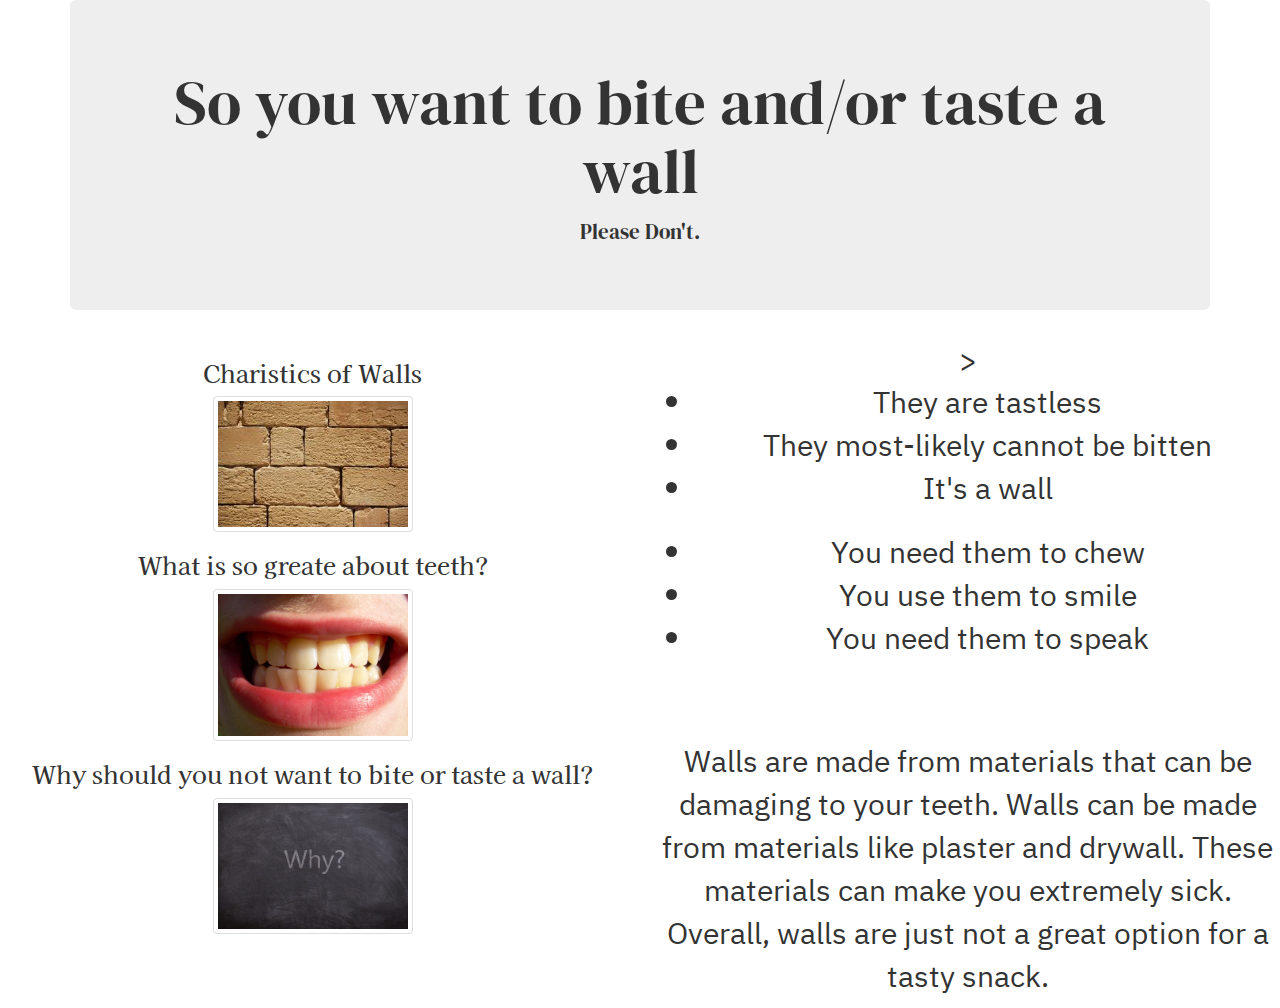
==== csci340lab1/index.html @ d09c7ed8 "Update index.html" ====
<!DOCTYPE html>
<html>
<head>

  <link rel="preconnect" href="https://fonts.googleapis.com">
  <link rel="preconnect" href="https://fonts.gstatic.com" crossorigin>
  <link href="https://fonts.googleapis.com/css2?family=DM+Serif+Display:ital@0;1&family=IBM+Plex+Sans+Arabic:wght@100&family=Kaisei+HarunoUmi&display=swap" rel="stylesheet">

  <meta charset="utf-8">
  <meta name="viewport" content="width=device-width, initial-scale=1">
  <link rel="stylesheet" href="https://maxcdn.bootstrapcdn.com/bootstrap/3.4.1/css/bootstrap.min.css">
  <script src="https://ajax.googleapis.com/ajax/libs/jquery/3.5.1/jquery.min.js"></script>
  <script src="https://maxcdn.bootstrapcdn.com/bootstrap/3.4.1/js/bootstrap.min.js"></script>

  <title> Alivia's Website</title>

  <style>

    body {
      font-family: 'DM Serif Display', serif;
      font-size: 30px;
      text-align: center;
    }
   </style>

</head>

<body>
  <div class="container">
    <div class="jumbotron">
      <h1>So you want to bite and/or taste a wall</h1>
      <p>Please Don't.</p>
    </div>
  </div>

  <div class="row" table-bordered>

    <div class="col-sm-6" style="font-family: 'Kaisei HarunoUmi', serif;">
      <h3> Charistics of Walls</h3>
      <img src="images/wall.jpeg" class="img-thumbnail" alt="no image found bestie" width="200" height="100">
    </div>

    <div class="col-sm-6" style="font-family: 'IBM Plex Sans Arabic', sans-serif;">>
      <ul>
        <li> They are tastless</li>
        <li> They most-likely cannot be bitten
        <li> It's a wall</li>
    </div>
    </div>

  <div class="row">
    <div class="col-sm-6" style="font-family: 'Kaisei HarunoUmi', serif;">
      <h3>What is so greate about teeth?</h3>
      <img src="images/teeth.jpeg" class="img-thumbnail" alt="no image found bestie" width="200" height="100">
    </div>

    <div class="col-sm-6" style="font-family: 'IBM Plex Sans Arabic', sans-serif;">
      <ul>
        <li>You need them to chew</li>
        <li>You use them to smile</li>
        <li>You need them to speak</li>
      </ul>
    </div>
  </div>


  <div class="row">
    <div class="col-sm-6" style="font-family: 'Kaisei HarunoUmi', serif;">
      <h3>Why should you not want to bite or taste a wall?</h3>
      <img src="images/question.jpeg" class="img-thumbnail" alt="no image found bestie" width="200" height="100">
    </div>

    <div class="col-sm-6" style="font-family: 'IBM Plex Sans Arabic', sans-serif;">
      <p> Walls are made from materials that can be damaging to your teeth. Walls
        can be made from materials like plaster and drywall. These materials can make
        you extremely sick. Overall, walls are just not a great option for a tasty
        snack.</p>
    </div>
  </div>



</body>

</html>
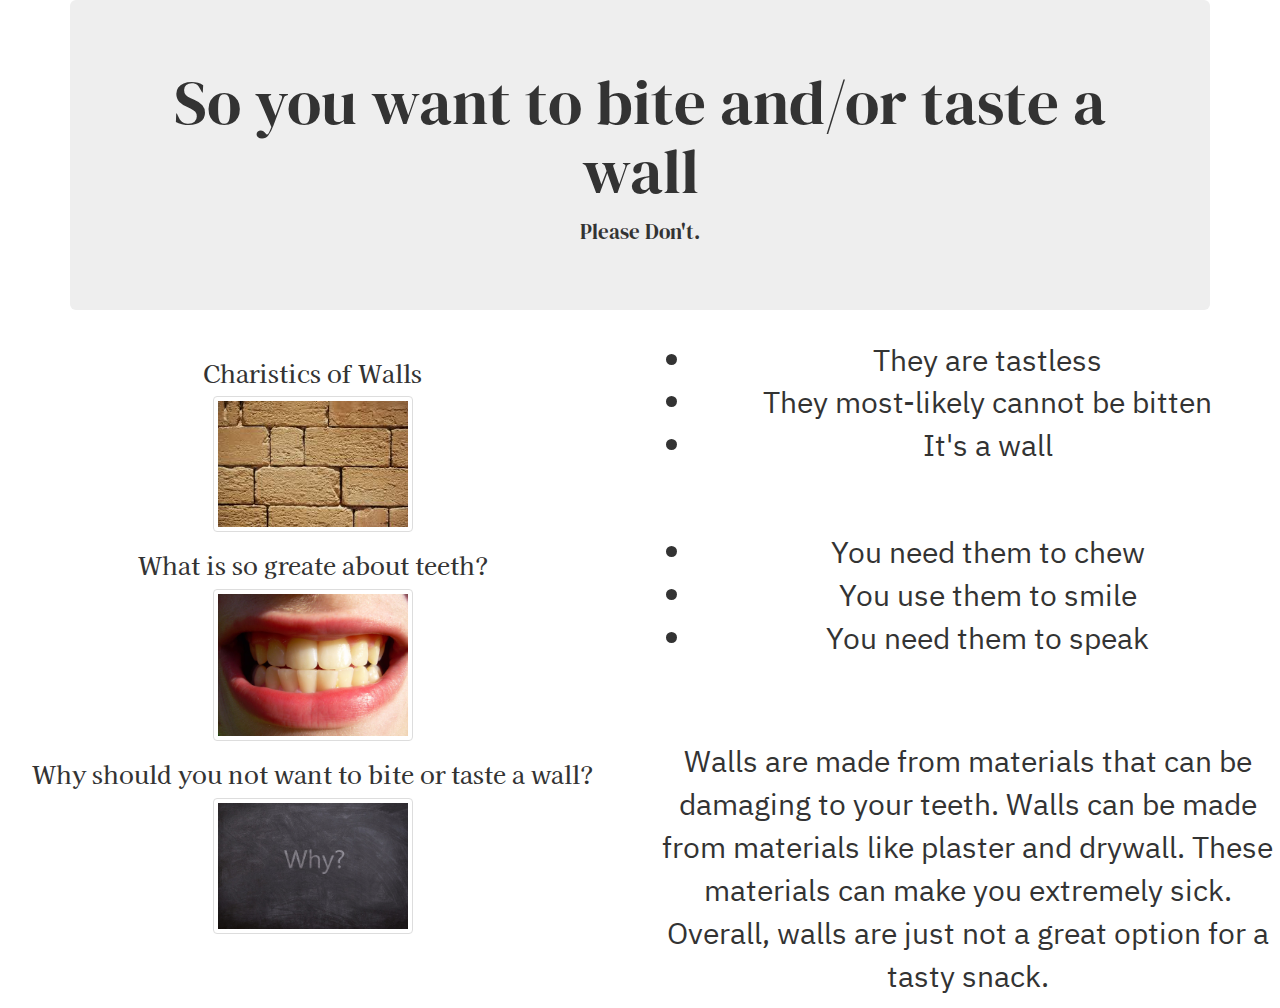
==== commit 8cfeb61d: "Update index.html" ====
--- a/csci340lab1/index.html
+++ b/csci340lab1/index.html
@@ -40,7 +40,7 @@
       <img src="images/wall.jpeg" class="img-thumbnail" alt="no image found bestie" width="200" height="100">
     </div>
 
-    <div class="col-sm-6" style="font-family: 'IBM Plex Sans Arabic', sans-serif;">>
+    <div class="col-sm-6" style="font-family: 'IBM Plex Sans Arabic', sans-serif;">
       <ul>
         <li> They are tastless</li>
         <li> They most-likely cannot be bitten
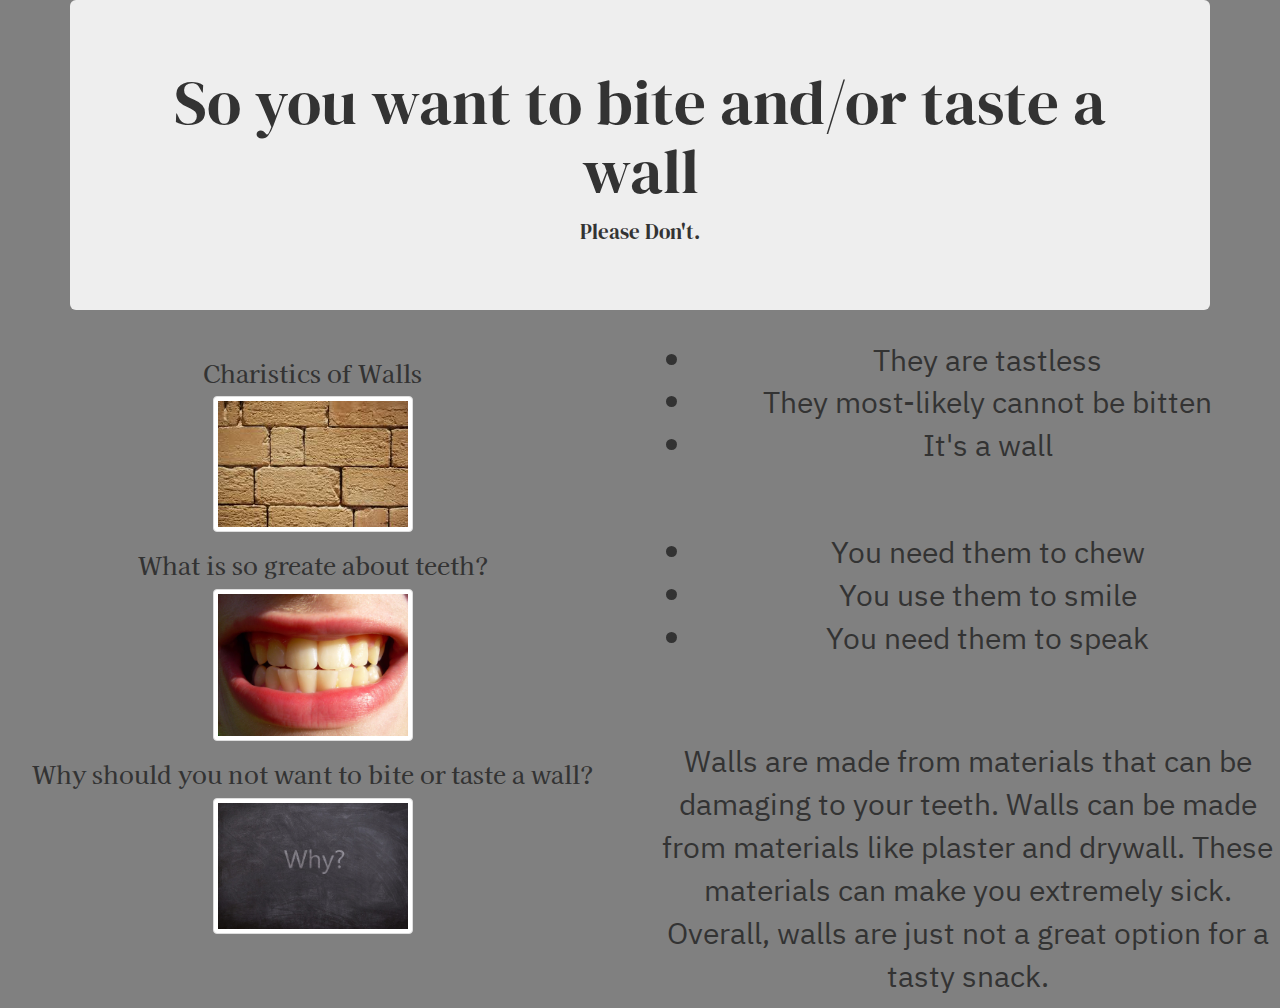
==== commit c9a25760: "Update index.html" ====
--- a/csci340lab1/index.html
+++ b/csci340lab1/index.html
@@ -25,7 +25,7 @@
 
 </head>
 
-<body>
+<body style="background-color:grey;">
   <div class="container">
     <div class="jumbotron">
       <h1>So you want to bite and/or taste a wall</h1>
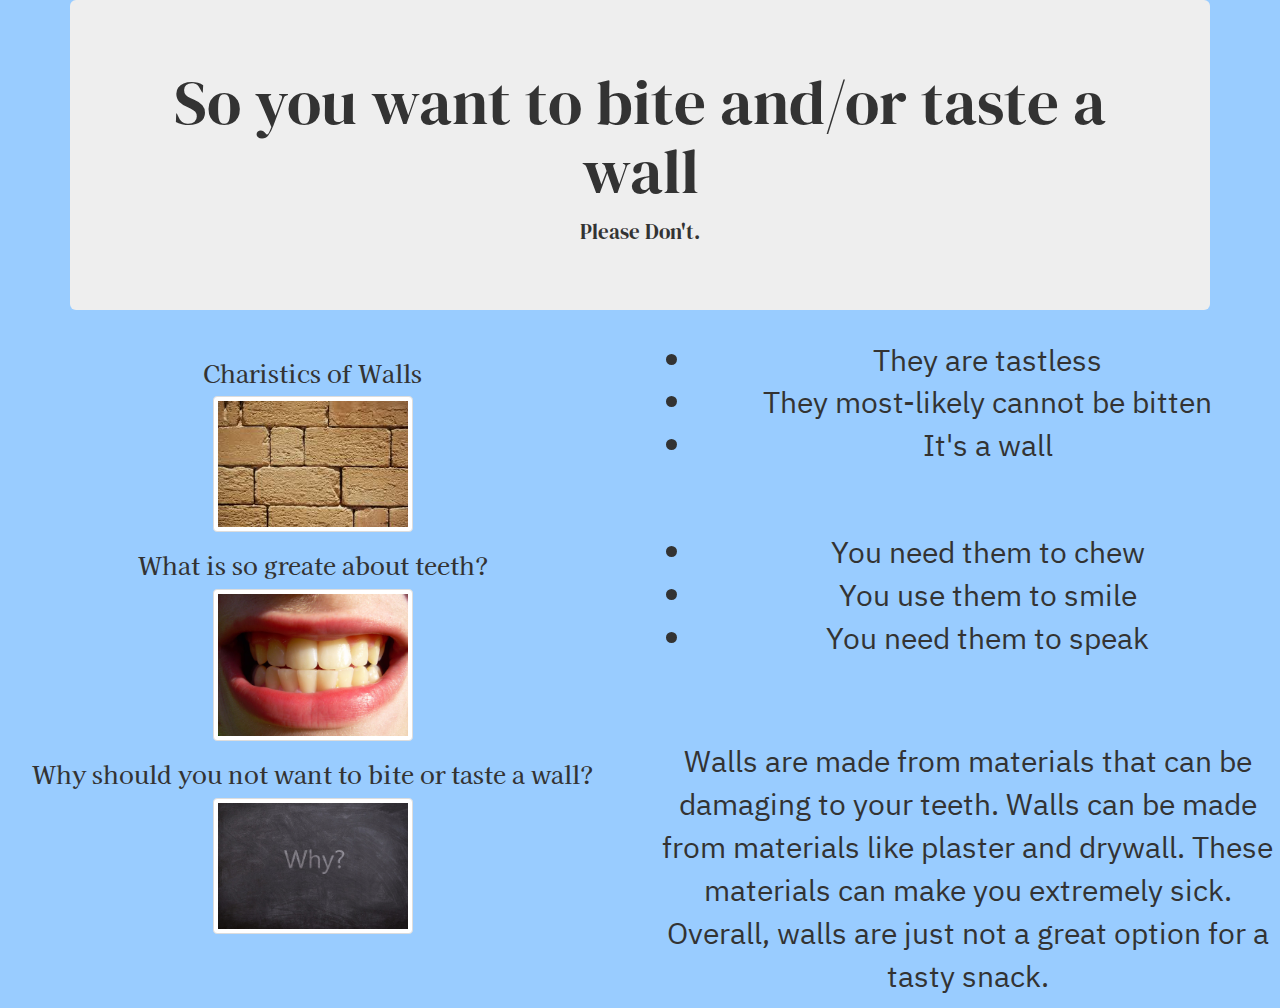
==== commit 5176a0bd: "Update index.html" ====
--- a/csci340lab1/index.html
+++ b/csci340lab1/index.html
@@ -25,7 +25,7 @@
 
 </head>
 
-<body style="background-color:grey;">
+<body style="background-color:#99CCFF;">
   <div class="container">
     <div class="jumbotron">
       <h1>So you want to bite and/or taste a wall</h1>
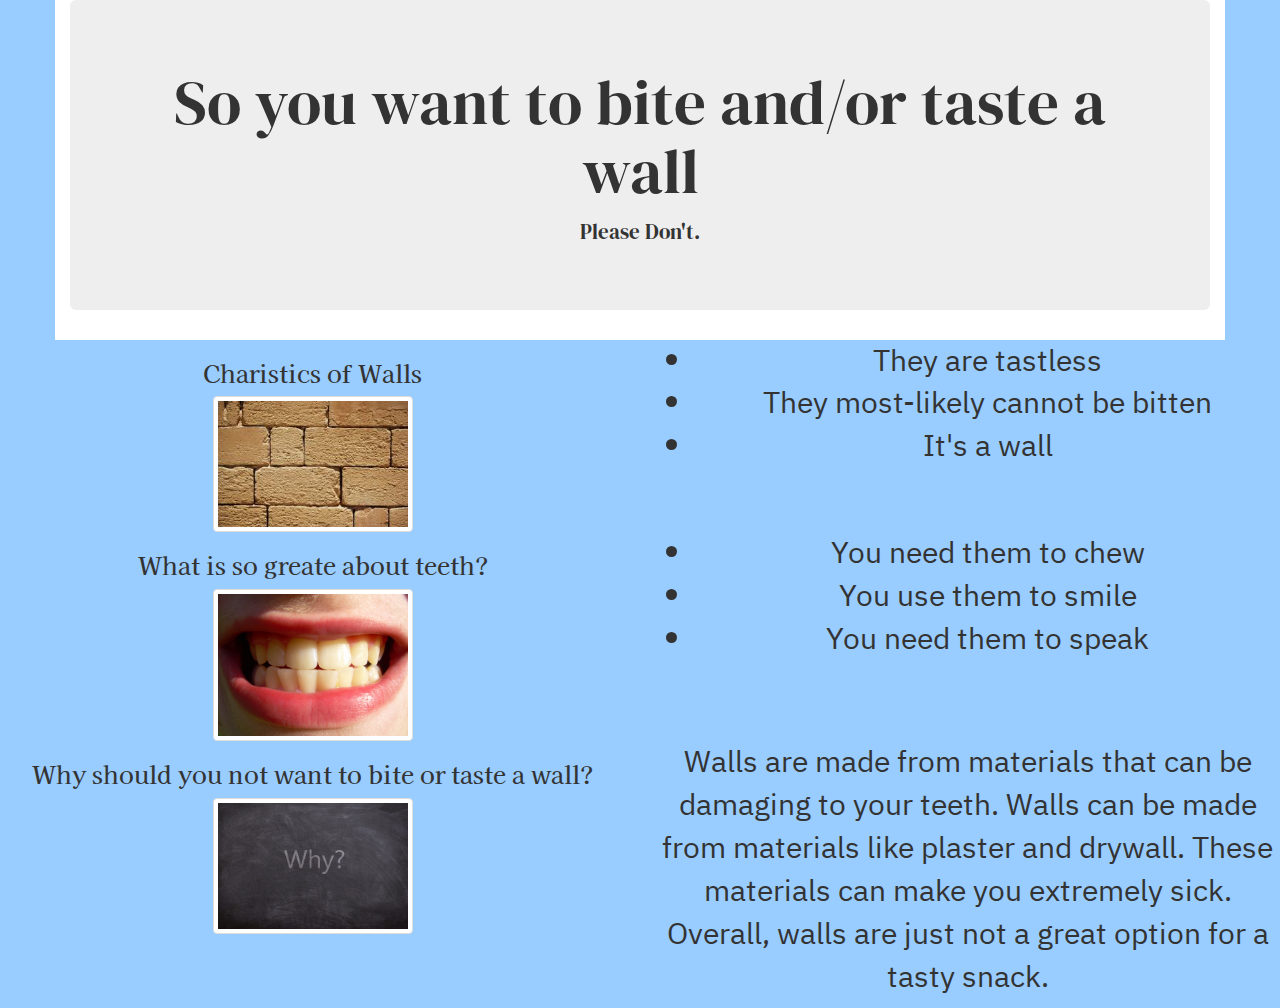
==== commit f25bcd6c: "Update index.html" ====
--- a/csci340lab1/index.html
+++ b/csci340lab1/index.html
@@ -26,7 +26,7 @@
 </head>
 
 <body style="background-color:#99CCFF;">
-  <div class="container">
+  <div class="container" style="background-color: white;">
     <div class="jumbotron">
       <h1>So you want to bite and/or taste a wall</h1>
       <p>Please Don't.</p>
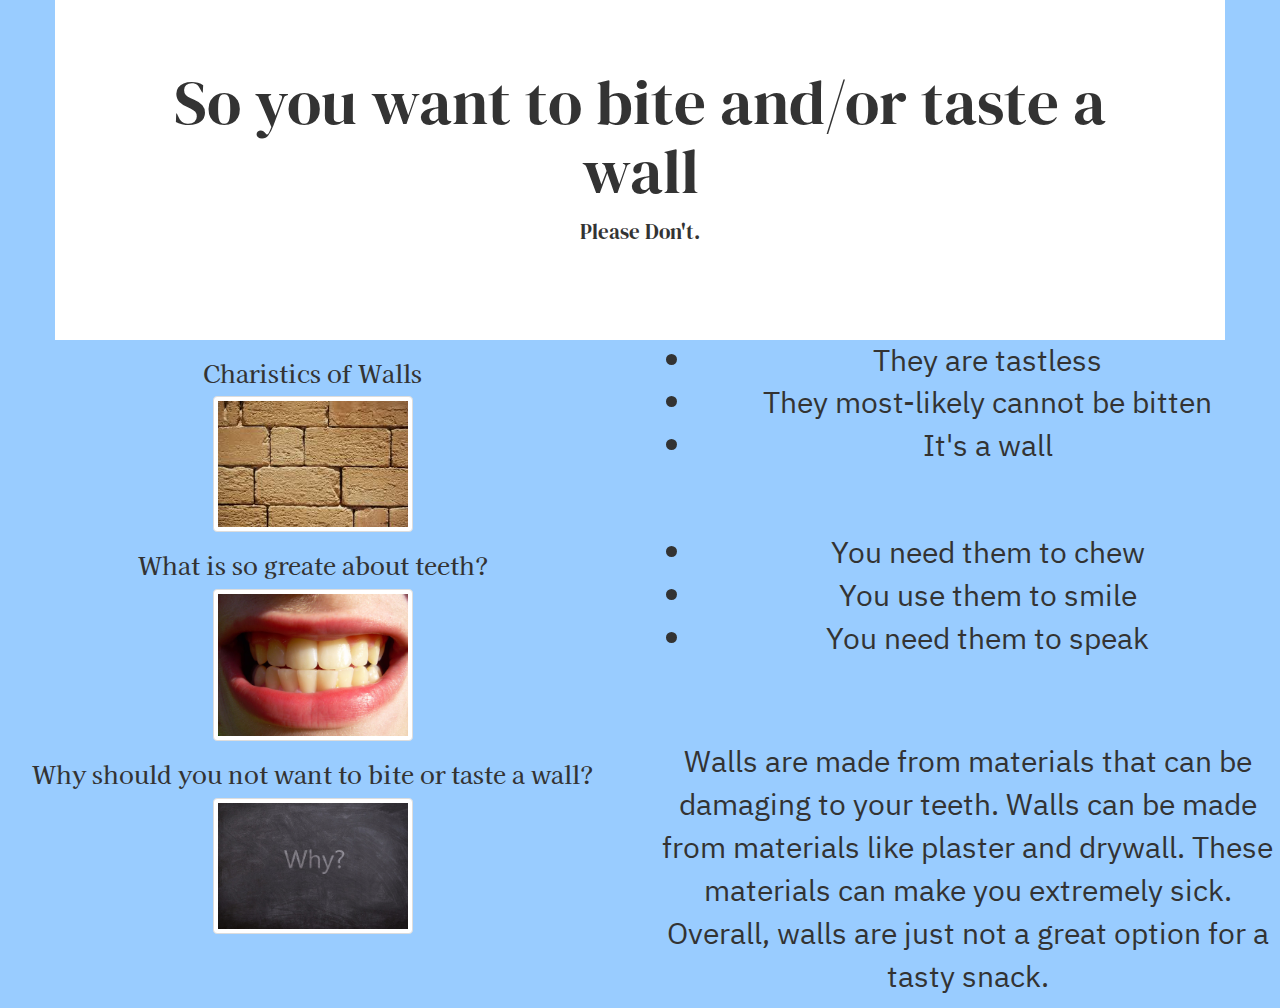
==== commit 9de8a00b: "Update index.html" ====
--- a/csci340lab1/index.html
+++ b/csci340lab1/index.html
@@ -27,7 +27,7 @@
 
 <body style="background-color:#99CCFF;">
   <div class="container" style="background-color: white;">
-    <div class="jumbotron">
+    <div class="jumbotron" style="background-color: white">
       <h1>So you want to bite and/or taste a wall</h1>
       <p>Please Don't.</p>
     </div>
